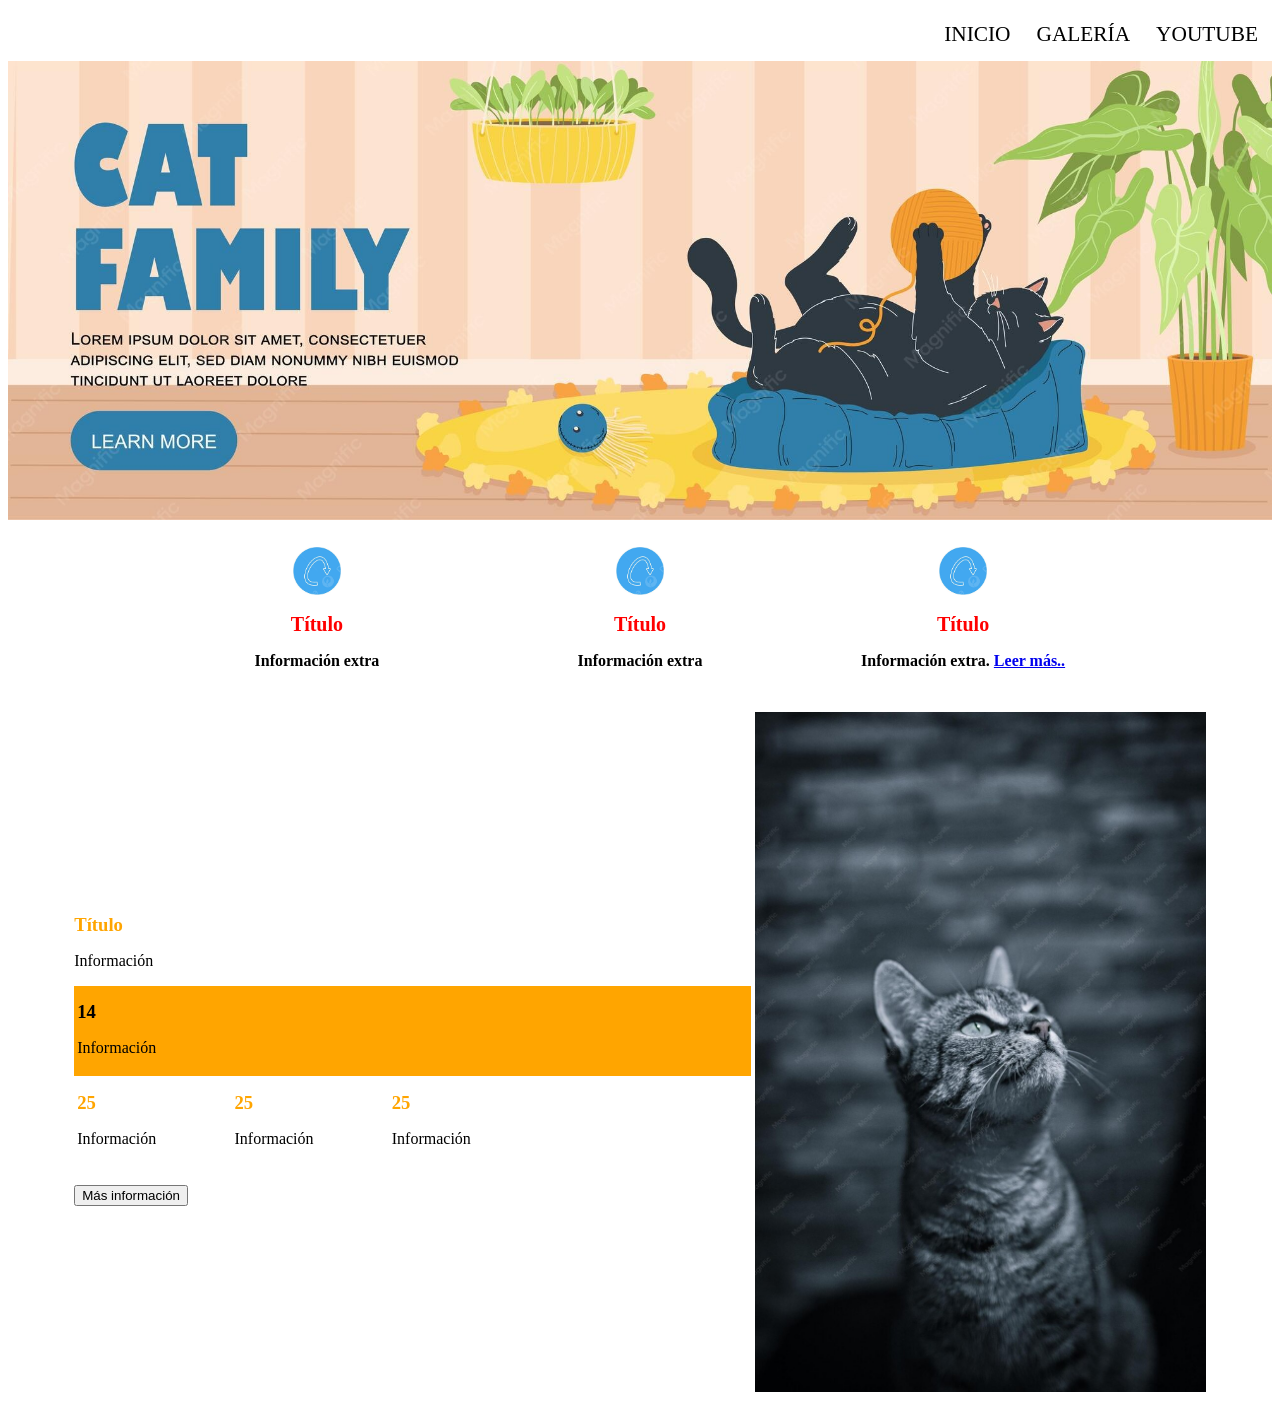
==== index.html @ e8f7105a "Add files via upload" ====
<!DOCTYPE html>
<html>
<head>
	<meta charset="utf-8">
	<meta name="viewport" content="width=device-width, initial-scale=1">
	<title></title>
	<link rel="stylesheet" type="text/css" href="estilos.css">

	<style type="text/css">
		
	</style>
</head>
<body>
	<div id="encabezado">
		<table align="right"> <!--barra de botones-->
			<tr>
				<th>
					<a href="index.html" target="_blank">
					<button id="inicio">
						INICIO
					</button>
					</a>
				</th>
				<th>
					<a href="galeria.html" target="_blank">
					<button id="galeria">
						GALERÍA
					</button>
					</a>
				</th>
				<th>
					<a href="https://es-la.facebook.com/" target="_blank">
					<button id="web">
						YOUTUBE
					</button>
					</a>
				</th>
			</tr>
		</table>

		<!--Banner-->
		<img src="img/banner.jpg" width="100%">
	</div>

	<div id="cuerpo">
		<center>
			<table> <!--tabla 2-->
				<tr>
					<th>
						<img src="img/icono.png">
						<h1>Título</h1>
						<p>Información extra</p>
					</th>
					<th>
						<img src="img/icono.png">
						<h1>Título</h1>
						<p>Información extra</p>
					</th>
					<th>
						<img src="img/icono.png">
						<h1>Título</h1>
						<p>Información extra. <a href="https://www.youtube.com/">Leer más..</a></p>
					</th>
				</tr>
			</table>
		</center>
	</div>

	<div id="tabla3">
		<table width="90%" align="center">
			<tr>
				<td width="60%">
					<h1>Título</h1>
					<p>Información</p>
					<table bgcolor="orange" width="100%"> <!--TABLA INTERNA-->
						<tr>
							<td>
								<h1 style="color:black;">14</h1>
								<p>Información</p>
							</td>
						</tr>
					</table> <!--CIERRE DE TABLA INTERNA-->
					<table width="70%"> <!--TABLA INTERNA 2-->
						<tr>
							<td width="33%">
								<h1>25</h1>
								<p>Información</p>
							</td>
							<td  width="33%">
								<h1>25</h1>
								<p>Información</p>
							</td>
							<td  width="33%">
								<h1>25</h1>
								<p>Información</p>
							</td>
						</tr>
					</table><!--CIERRE DE TABLA INTERNA 2-->
					<br>
						<a href="#">
						<button id="boton2">Más información</button>
						</a>
				</td>
				<th width="40%">
					<img src="img/gato.jpg" width="100%">
				</th>
			</tr>
		</table>
	</div>

</body>
</html>
---- estilos.css ----
#encabezado button{
	padding: 10px 10px;
	font-size: 16pt;
	color:black;
	font-family:calibri;
	border:1px solid white;
	cursor:pointer;
	background-color:white;
 	transition:.3s;
}
#encabezado button:hover{
	border: 1px solid red;
	color:red;
}

#cuerpo table{
	width:80%;
	padding:20px;
}
#cuerpo table th{
	width:32%;
}
#cuerpo table th img{
	width:15%;
}

#cuerpo table th h1{
	color:red;
	font-family:calibri;
	font-size:15pt;
}
#cuerpo table th p{
	color:black;
	font-family:calibri;
	font-size: 12pt;
}

#tabla3 table td h1{
	color:orange;
	font-family:calibri;
	font-size:14pt;
}
#table3 table td p{
	font-family:calibri;
}
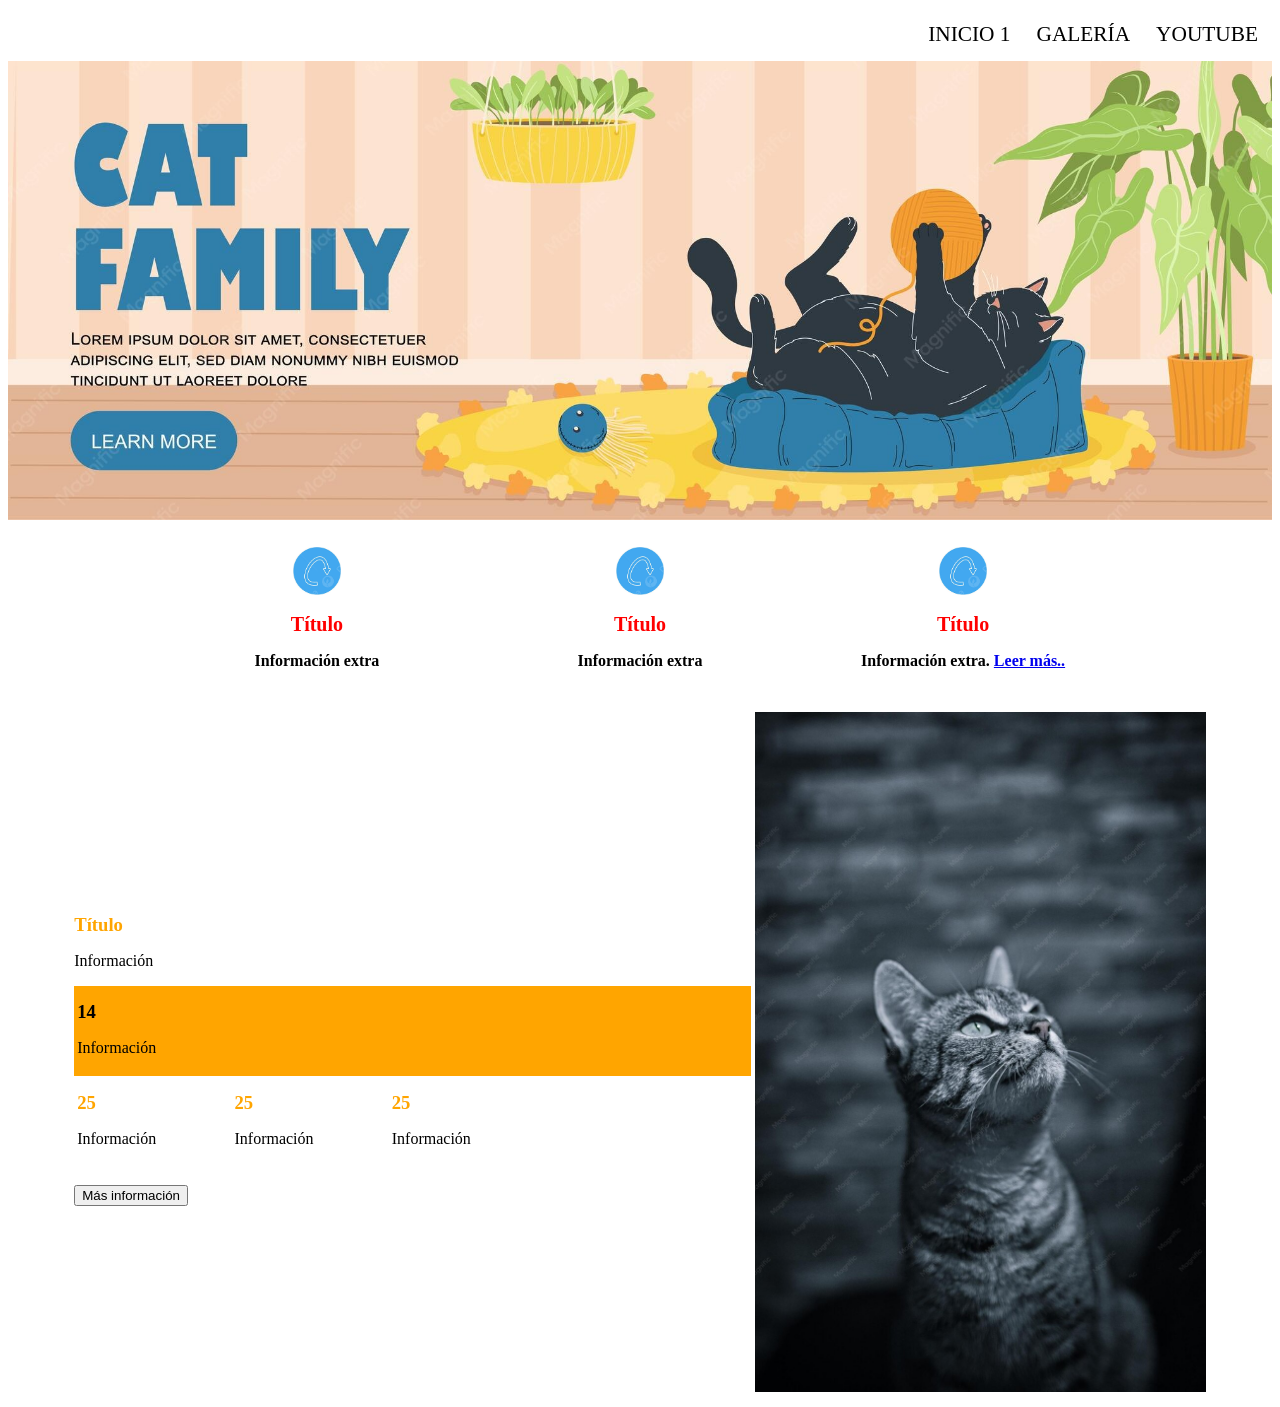
==== commit 75864e96: "Add files via upload" ====
--- a/index.html
+++ b/index.html
@@ -17,7 +17,7 @@
 				<th>
 					<a href="index.html" target="_blank">
 					<button id="inicio">
-						INICIO
+						INICIO 1
 					</button>
 					</a>
 				</th>
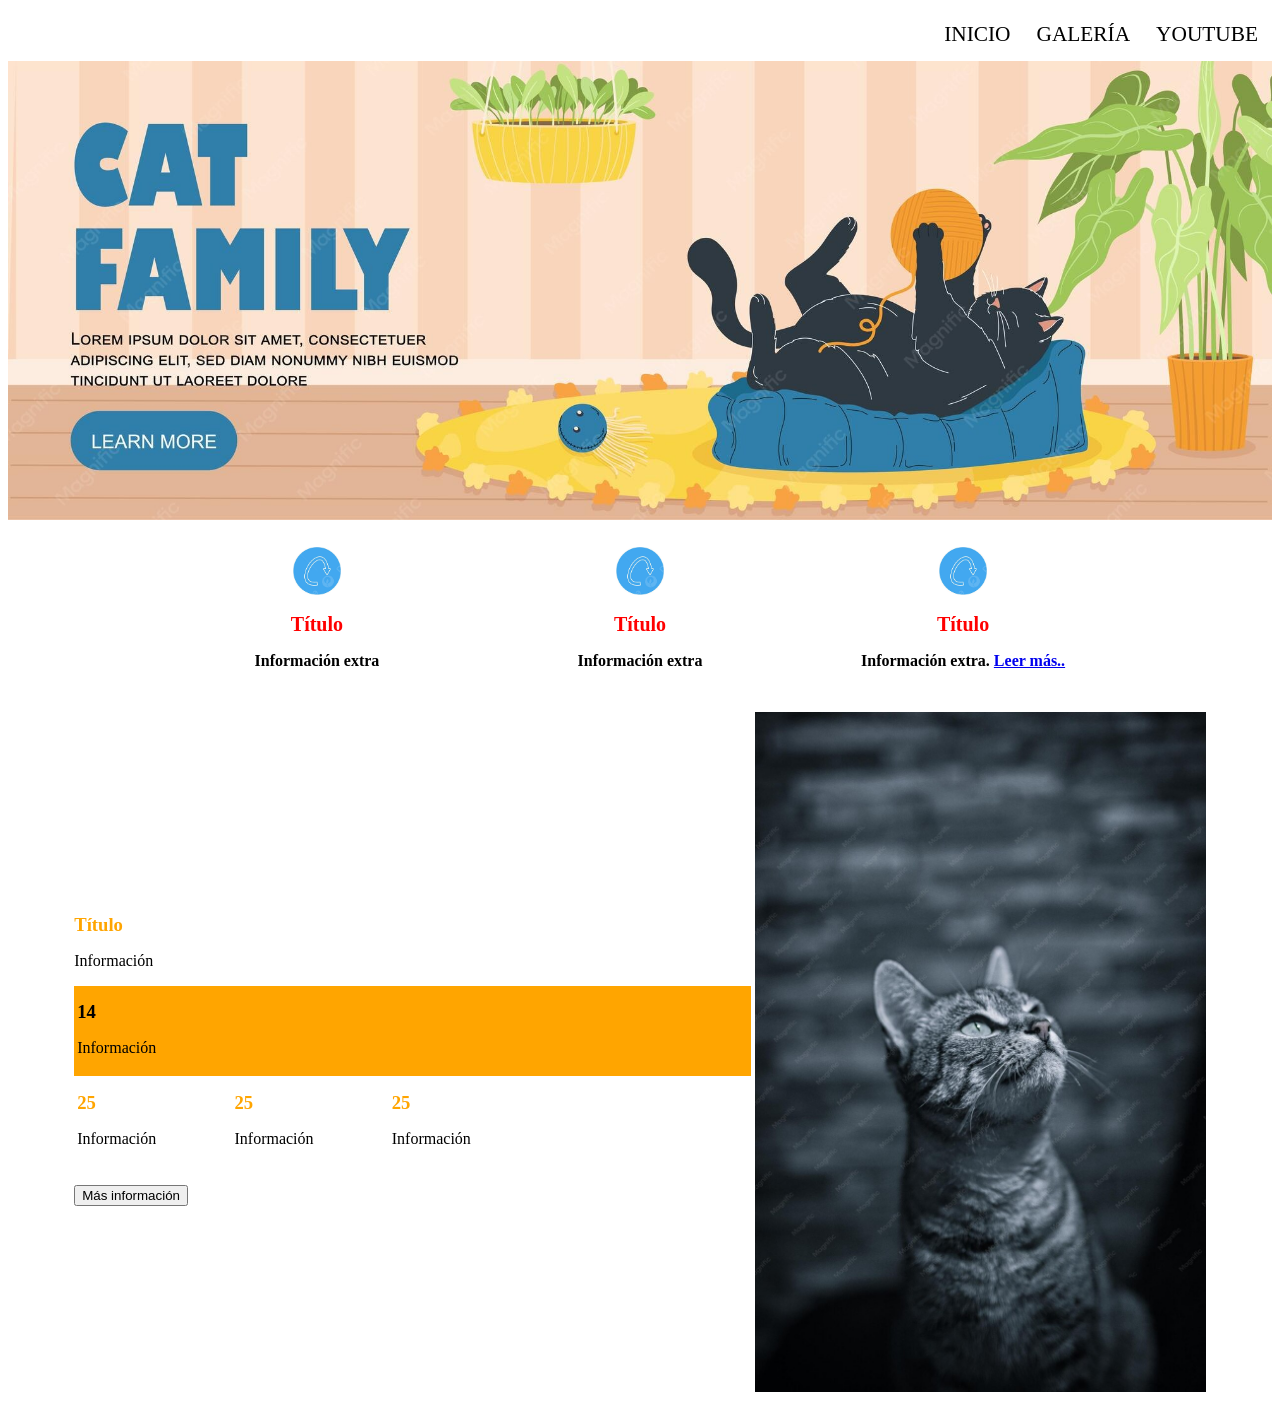
==== commit 1ba42e7e: "Add files via upload" ====
--- a/index.html
+++ b/index.html
@@ -17,7 +17,7 @@
 				<th>
 					<a href="index.html" target="_blank">
 					<button id="inicio">
-						INICIO 1
+						INICIO
 					</button>
 					</a>
 				</th>
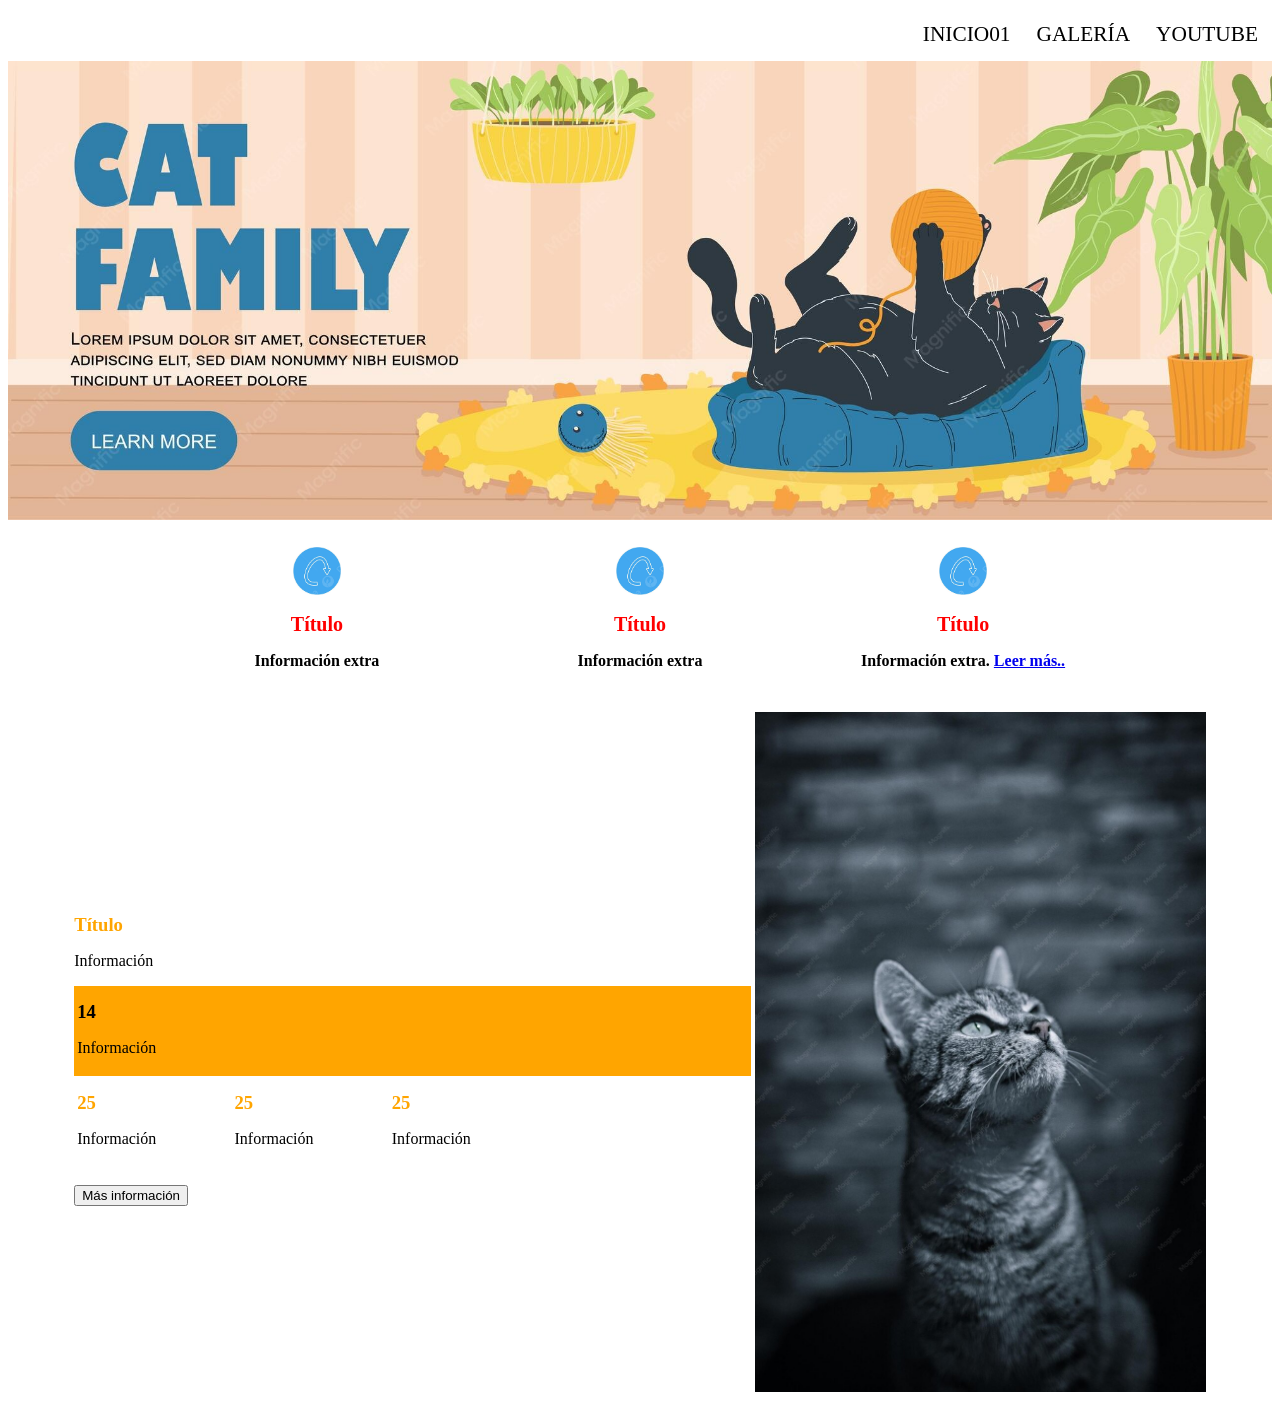
==== commit 69a49ffa: "Fix HTML structure and update button text" ====
--- a/index.html
+++ b/index.html
@@ -17,7 +17,7 @@
 				<th>
 					<a href="index.html" target="_blank">
 					<button id="inicio">
-						INICIO
+						INICIO01
 					</button>
 					</a>
 				</th>
@@ -109,4 +109,4 @@
 	</div>
 
 </body>
-</html>+</html>
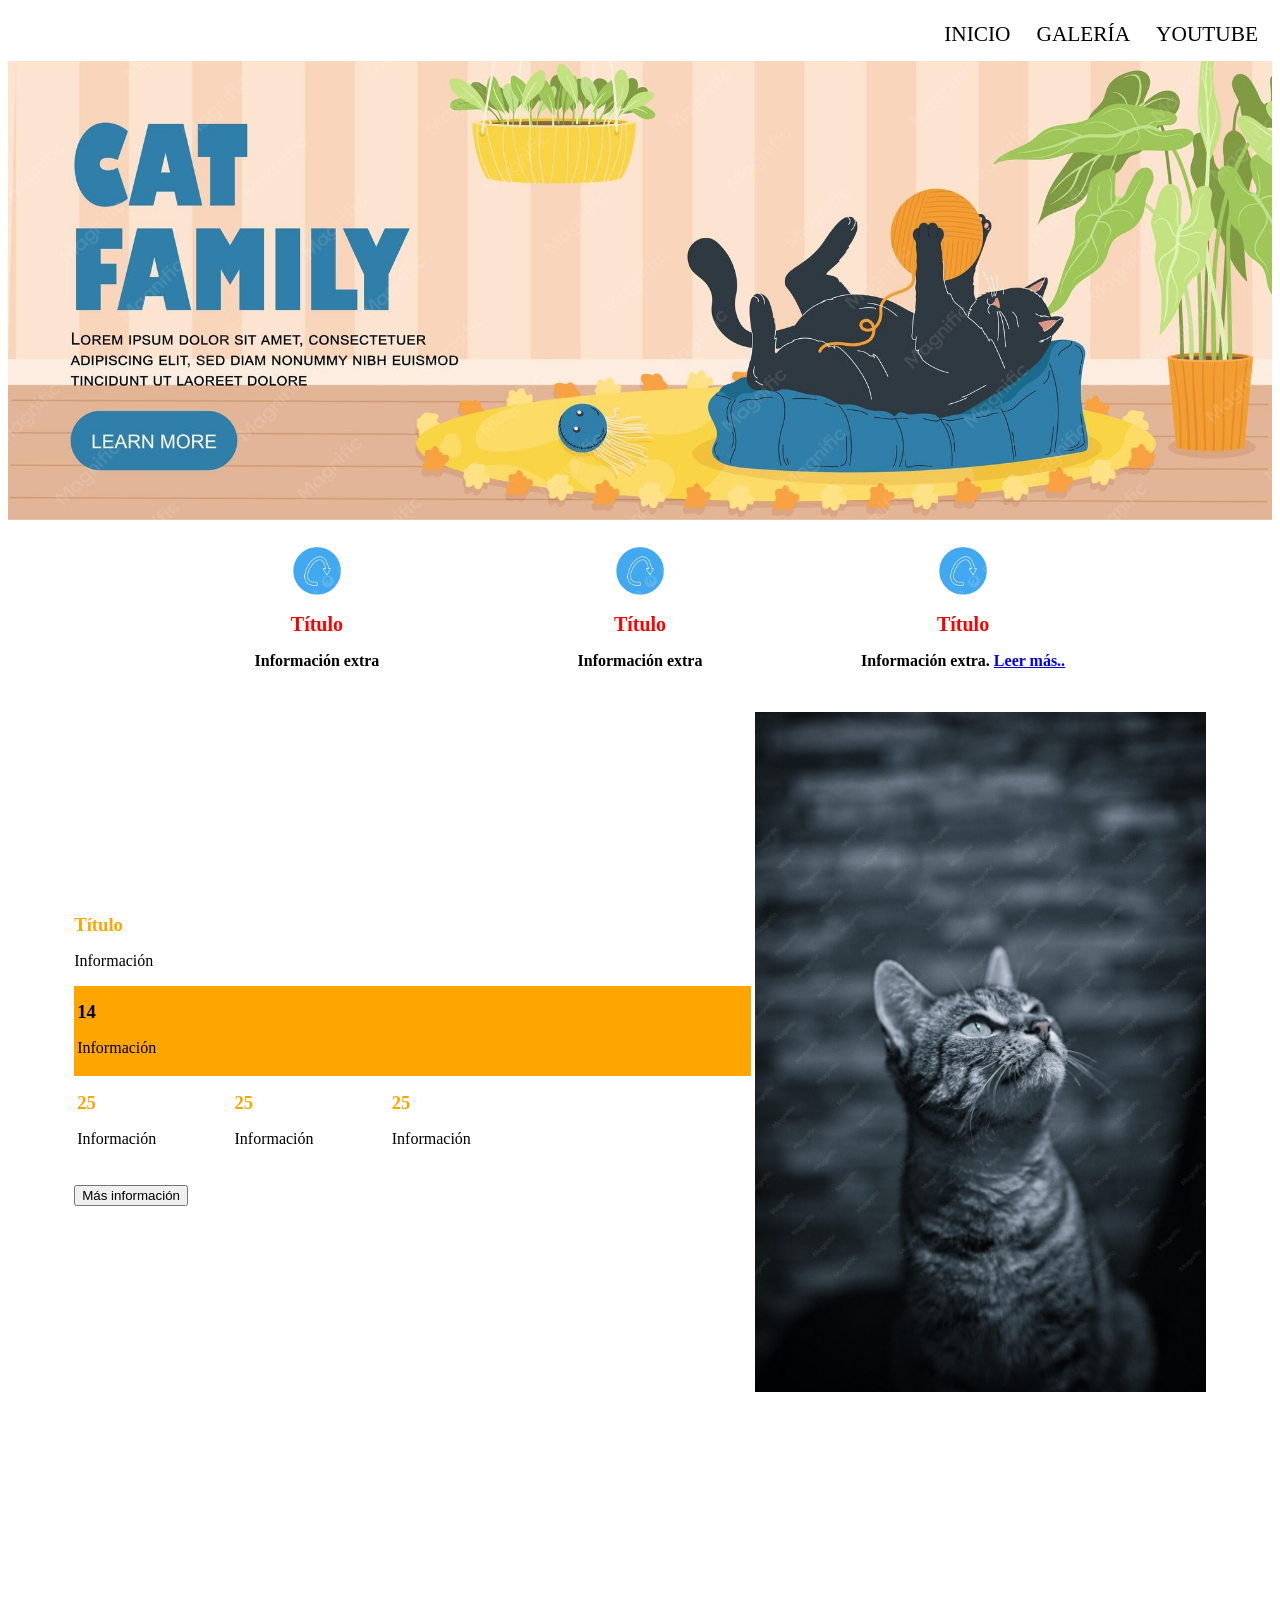
==== commit 3c9c6887: "Add files via upload" ====
--- a/index.html
+++ b/index.html
@@ -17,7 +17,7 @@
 				<th>
 					<a href="index.html" target="_blank">
 					<button id="inicio">
-						INICIO01
+						INICIO
 					</button>
 					</a>
 				</th>
@@ -108,5 +108,7 @@
 		</table>
 	</div>
 
+
+<iframe data-testid="embed-iframe" style="border-radius:12px" src="https://open.spotify.com/embed/artist/0ys2OFYzWYB5hRDLCsBqxt?utm_source=generator&si=826b0e2bfb3a48a8" width="100%" height="352" frameBorder="0" allowfullscreen="" allow="autoplay; clipboard-write; encrypted-media; fullscreen; picture-in-picture" loading="lazy"></iframe>
 </body>
-</html>
+</html>
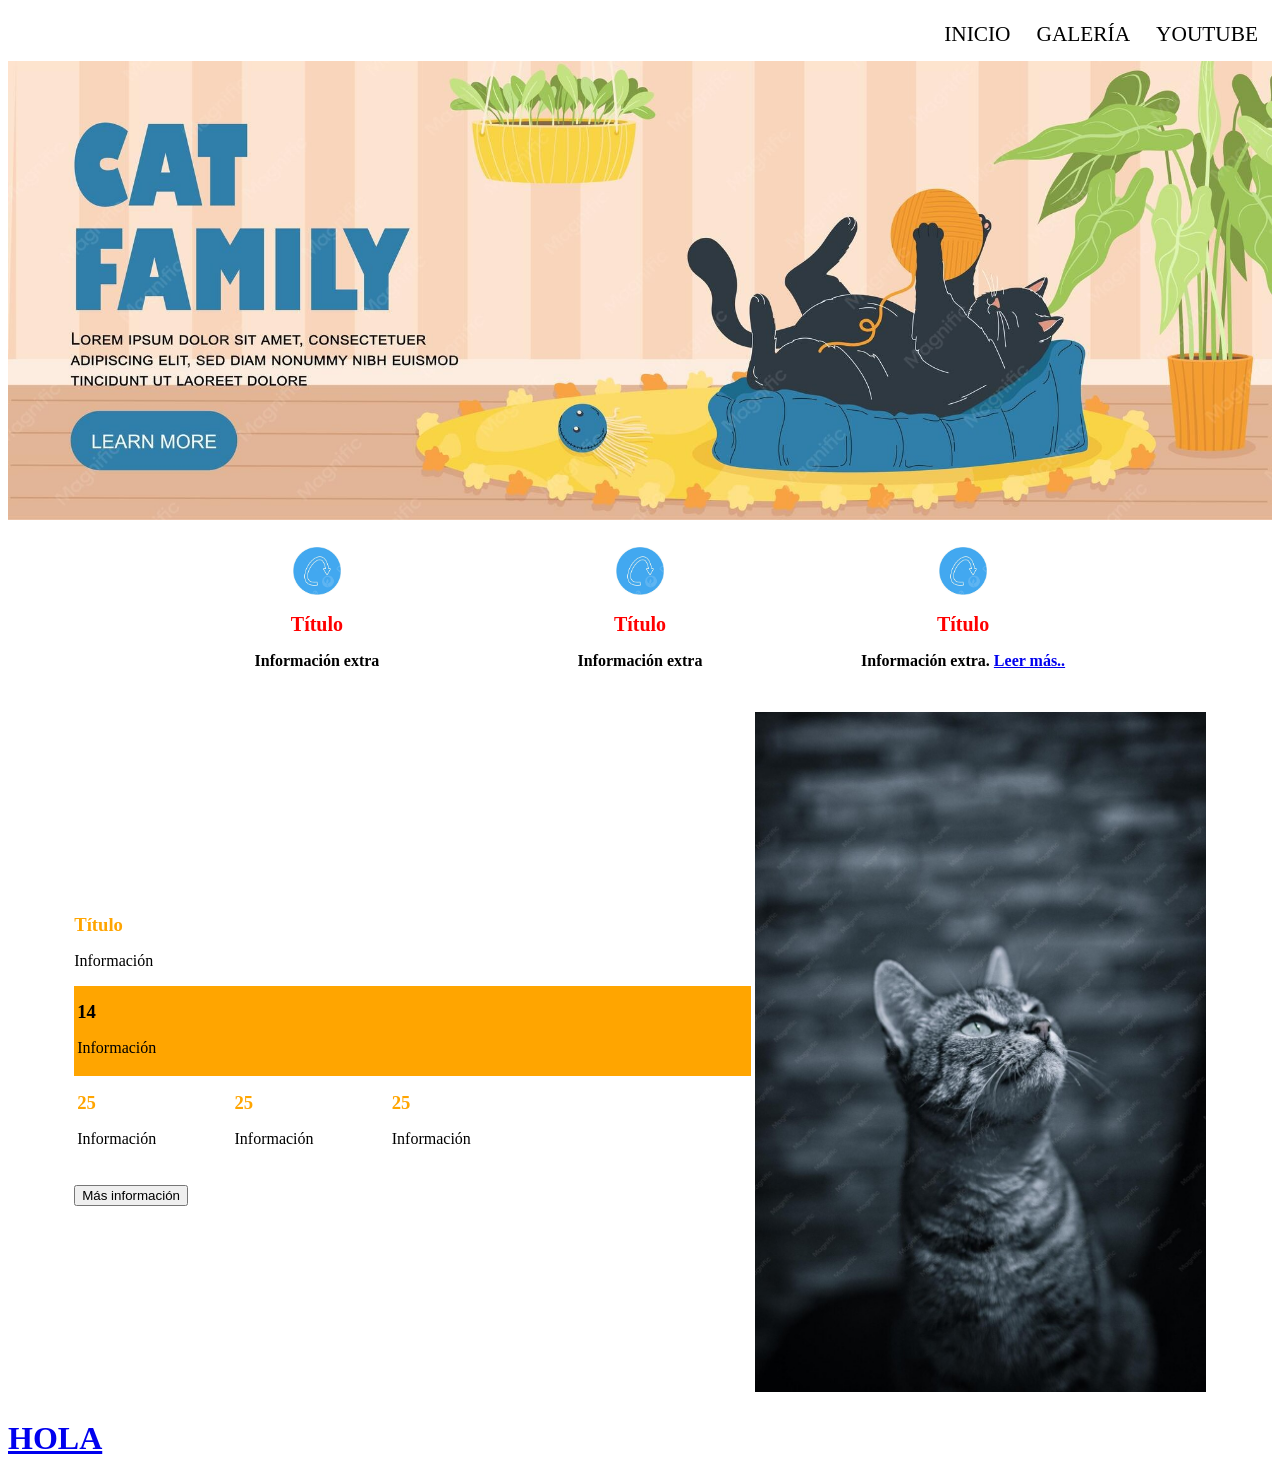
==== commit 6d65765f: "Add files via upload" ====
--- a/index.html
+++ b/index.html
@@ -109,6 +109,8 @@
 	</div>
 
 
-<iframe data-testid="embed-iframe" style="border-radius:12px" src="https://open.spotify.com/embed/artist/0ys2OFYzWYB5hRDLCsBqxt?utm_source=generator&si=826b0e2bfb3a48a8" width="100%" height="352" frameBorder="0" allowfullscreen="" allow="autoplay; clipboard-write; encrypted-media; fullscreen; picture-in-picture" loading="lazy"></iframe>
+<a href="https://music.apple.com/mx/song/another-part-of-me-2012-remaster/559334756">
+	<h1>HOLA</h1>
+</a>
 </body>
 </html>
